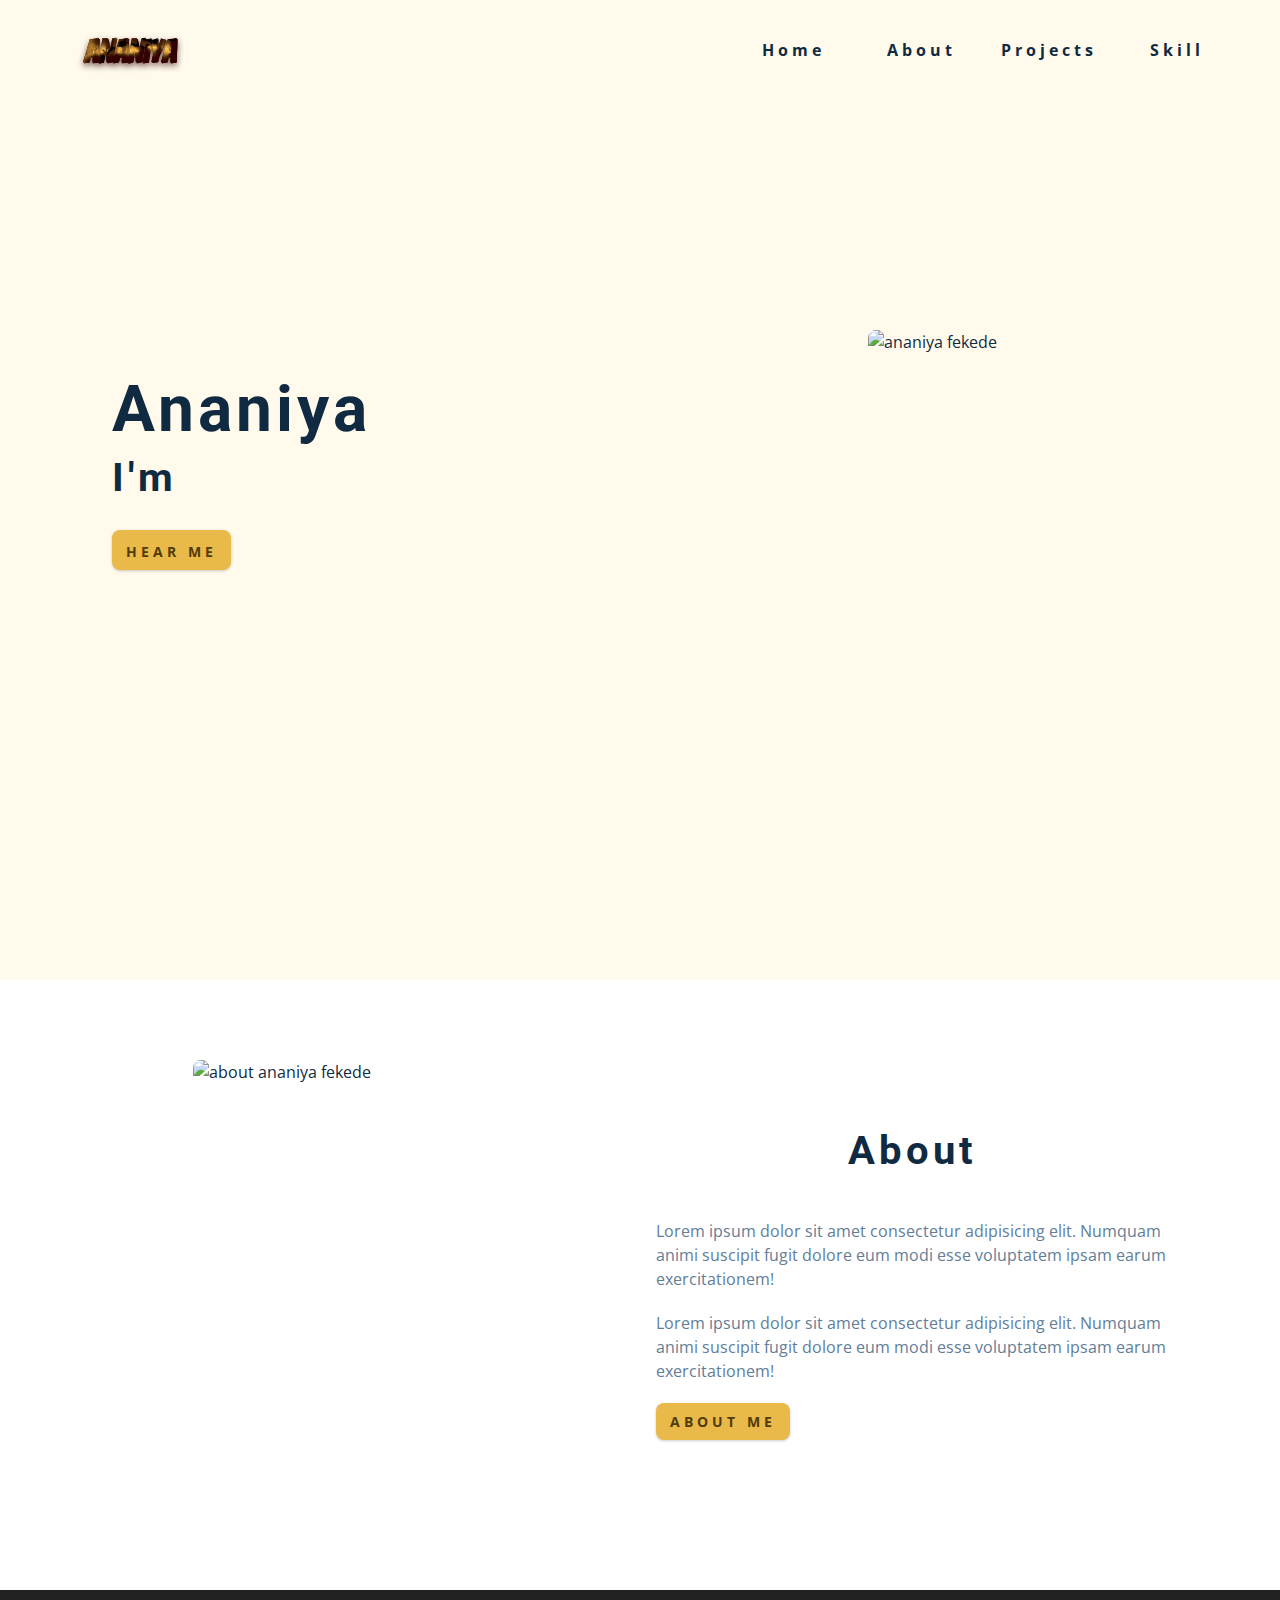
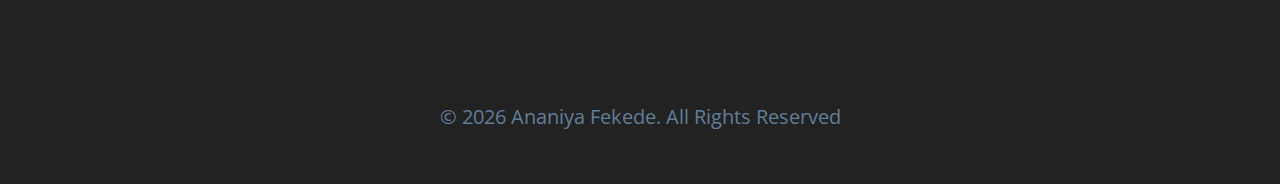
==== about.html @ 5826dfbb "Rename about.thml to about.html" ====
<!DOCTYPE html>
<html lang="en">
<head>
    <meta charset="UTF-8">
    <meta name="viewport" content="width=device-width, initial-scale=1.0">
    <title>Ananiya Fekede/home/about</title>
    <link
      rel="stylesheet"
      href="./fontawesome-free-5.12.1-web/css/all.min.css"/>
    <link rel="stylesheet" 
    href="normalize.css">
    <link rel="stylesheet" 
    href="style.css">

</head>
<body>
  <!-- navbar -->
  <nav class="nav" id="nav">
    <div class="nav-center">
      <!-- nav header -->
      <div class="nav-header">
        <img src="logo.svg" class="nav-logo" alt="nav logo" />
        <button class="nav-btn" id="nav-btn">
          <i class="fas fa-bars"></i>
        </button>
      </div>
      <!-- nav-links -->
      <ul class="nav-links">
        <li>
          <a href="index.html">home</a>
        </li>
        <li>
          <a href="about.html">about</a>
        </li>
        <li>
          <a href="projects.html">projects</a>
        </li>
        <li>
          <a href="skill.html">skill</a>
        </li>
      </ul>
    </div>
  </nav>
  <!-- end of navbar -->
  <!-- sidebar -->
  <aside class="sidebar" id="sidebar">
    <div>
      <button class="close-btn" id="close-btn">
        <i class="fas fa-times"></i>
      </button>
      <!-- nav-links -->
      <ul class="sidebar-links">
        <li>
          <a href="index.html">home</a>
        </li>
        <li>
          <a href="about.html">about</a>
        </li>
        <li>
          <a href="projects.html">projects</a>
        </li>
        <li>
          <a href="skill.html">skill</a>

        </li>
      </ul>
      <!-- social icons -->
      <ul class="social-icons">
        <li>
          <a href="https://www.twitter.com" class="social-icon">
            <i class="fab fa-facebook"></i>
          </a>
        </li>
        <li>
          <a href="https://www.twitter.com" class="social-icon">
            <i class="fab fa-linkedin"></i>
          </a>
        </li>
        <li>
          <a href="https://www.twitter.com" class="social-icon">
            <i class="fab fa-squarespace"></i>
          </a>
        </li>
        <li>
          <a href="https://www.twitter.com" class="social-icon">
            <i class="fab fa-behance"></i>
          </a>
        </li>
        <li>
          <a href="https://www.twitter.com" class="social-icon">
            <i class="fab fa-instagram"></i>
          </a>
        </li>
      </ul>
    </div>
  </aside>
  <!-- end of sidebar -->
  
<!--hero section -->

    <section class="section-center section-hero">

<!-- info for hero -->
<article class="hero-info">
<!-- title for hero -->
<h1 class="hero-title">ananiya</h1>
<!-- text for hero -->
<h4 class="hero-text">
  <h2>I'm <span class="typing span">
  </span></h2>
</h4>
<!-- btn for hero -->
<a href= "" class="btn hero-btn">hear me</a>
<!-- social media for hero -->
  <ul class="hero-social-media hero-icons">
    <li class="hero-icon"><a href=""><i class="fab fa-facebook"></i></a></li>
    <li class="hero-icon"><a href=""><i class="fab fa-twitter"></i></a></li>
    <li class="hero-icon"><a href=""><i class="fab fa-github"></i></a></li>
    <li class="hero-icon"><a href=""><i class="fab fa-linkedin"></i></a></li>
    
  </ul>
</article>

<!-- image for hero -->
<article class="hero-img">
  <img 
  src="IMG_20220618_015710_112.jpg" 
  alt="ananiya fekede"
  class="hero-photo"
  >
</article>
    </section>
<!-- end of hero section -->




<!-- about section -->

<section class="section-center section-about">
  <article class="about-img">
    <img 
    src="IMG_20220618_015710_112.jpg" 
    alt="about ananiya fekede"
    class="about-photo"
    >
  </article>
  
  
  <article class="about-info">
    <!-- about title -->
    <h2 class="title">about</h2>
    <!-- about text -->
    <p class="text">Lorem ipsum dolor sit amet consectetur adipisicing elit.
       Numquam animi suscipit fugit dolore eum modi esse
        voluptatem ipsam earum exercitationem!
    </p>
    <p class="text">Lorem ipsum dolor sit amet consectetur adipisicing elit.
      Numquam animi suscipit fugit dolore eum modi esse
       voluptatem ipsam earum exercitationem!
   </p>
   <a href="" class="btn about-btn">about me</a>
  </article>
  
  </section>
  
  
  <!-- end of about section -->



<footer class="footer">
    <!-- social icons -->
    <ul class="social-icons">
      <li>
        <a href="https://www.twitter.com" class="social-icon">
          <i class="fab fa-facebook"></i>
        </a>
      </li>
      <li>
        <a href="https://www.twitter.com" class="social-icon">
          <i class="fab fa-linkedin"></i>
        </a>
      </li>
      <li>
        <a href="https://www.twitter.com" class="social-icon">
          <i class="fab fa-squarespace"></i>
        </a>
      </li>
      <li>
        <a href="https://www.twitter.com" class="social-icon">
          <i class="fab fa-behance"></i>
        </a>
      </li>
      <li>
        <a href="https://www.twitter.com" class="social-icon">
          <i class="fab fa-instagram"></i>
        </a>
      </li>
    </ul>

    <p>&copy; <span id="date"></span> ananiya fekede. all rights reserved</p>
  </footer>
<script src="script.js"></script>
<script src="vendor/typed.js/typed.min.js"></script>
<script type="text/javascript">
  var typed = new Typed('.typing', {
    strings: ["Software engineer", "Coder", "Frontend developer"],
    loop: true,
    typeSpeed: 65,
    backSpeed: 65
  });
</script>
</body>
</html>
---- style.css ----
/*
=============== 
Fonts
===============
*/
@import url("https://fonts.googleapis.com/css?family=Open+Sans|Roboto:400,700&display=swap");

/*
=============== 
Variables
===============
*/

:root {
  /* dark shades of primary color*/
  --clr-primary-1: hsl(43, 86%, 17%);
  --clr-primary-2: hsl(43, 77%, 27%);
  --clr-primary-3: hsl(43, 72%, 37%);
  --clr-primary-4: hsl(42, 63%, 48%);
  /* primary/main color */
  --clr-primary-5: hsl(42, 78%, 60%);
  /* lighter shades of primary color */
  --clr-primary-6: hsl(43, 89%, 70%);
  --clr-primary-7: hsl(43, 90%, 76%);
  --clr-primary-8: hsl(45, 86%, 81%);
  --clr-primary-9: hsl(45, 90%, 88%);
  --clr-primary-10: hsl(45, 100%, 96%);
  /* darkest grey - used for headings */
  --clr-grey-1: hsl(209, 61%, 16%);
  --clr-grey-2: hsl(211, 39%, 23%);
  --clr-grey-3: hsl(209, 34%, 30%);
  --clr-grey-4: hsl(209, 28%, 39%);
  /* grey used for paragraphs */
  --clr-grey-5: hsl(210, 22%, 49%);
  --clr-grey-6: hsl(209, 23%, 60%);
  --clr-grey-7: hsl(211, 27%, 70%);
  --clr-grey-8: hsl(210, 31%, 80%);
  --clr-grey-9: hsl(212, 33%, 89%);
  --clr-grey-10: hsl(210, 36%, 96%);
  --clr-white: #fff;
  --ff-primary: "Roboto", sans-serif;
  --ff-secondary: "Open Sans", sans-serif;
  --transition: all 0.3s linear;
  --spacing: 0.25rem;
  --radius: 0.5rem;
  --light-shadow: 0 5px 15px rgba(0, 0, 0, 0.1);
  --dark-shadow: 0 5px 15px rgba(0, 0, 0, 0.2);
  --max-width: 1170px;
}
/*
=============== 
Global Styles
===============
*/

*,
::after,
::before {
  margin: 0;
  padding: 0;
  box-sizing: border-box;
}
body {
  font-family: var(--ff-secondary);
  background: var(--clr-white);
  color: var(--clr-grey-1);
  line-height: 1.5;
  font-size: 0.875rem;
}
ul {
  list-style-type: none;
}
a {
  text-decoration: none;
}
img:not(.nav-logo) {
  width: 100%;
  display: block;
}

h1,
h2,
h3,
h4 {
  letter-spacing: var(--spacing);
  text-transform: capitalize;
  line-height: 1.25;
  margin-bottom: 0.75rem;
  font-family: var(--ff-primary);
}
h1 {
  font-size: 3rem;
}
h2 {
  font-size: 2rem;
}
h3 {
  font-size: 1.25rem;
}
h4 {
  font-size: 0.875rem;
}
p {
  margin-bottom: 1.25rem;
  color: var(--clr-grey-5);
}
@media screen and (min-width: 800px) {
  h1 {
    font-size: 4rem;
  }
  h2 {
    font-size: 2.5rem;
  }
  h3 {
    font-size: 1.75rem;
  }
  h4 {
    font-size: 1rem;
  }
  body {
    font-size: 1rem;
  }
  h1,
  h2,
  h3,
  h4 {
    line-height: 1;
  }
}
/*  global classes */

.btn {
  text-transform: uppercase;
  background: var(--clr-primary-5);
  color: var(--clr-primary-1);
  padding: 0.375rem 0.75rem;
  letter-spacing: var(--spacing);
  display: inline-block;
  font-weight: 700;
  -webkit-transition: var(--transition);
  transition: var(--transition);
  font-size: 0.875rem;
  border: 2px solid transparent;
  cursor: pointer;
  box-shadow: 0 1px 3px rgba(0, 0, 0, 0.2);
  border-radius: var(--radius);
}
.btn:hover {
  color: var(--clr-primary-1);
  background: var(--clr-primary-7);
}
/* section */
/* .section {
  padding: 0rem 5rem;
} */

.section-center {
  padding: 0rem 2rem;
}
@media screen and (min-width: 992px) {
  .section-center {
    padding:0 5rem;
  }
}


@media screen and (min-width: 1170px) {
  .section-center {
    padding:0 7rem;
  }
}
.bg-grey {
  background: var(--clr-grey-10);
}

/* added during recording */


/*
=============== 
Navbar
===============
*/
.nav-links {
  display: none;
}
.nav {
  height: 5rem;
  padding: 1rem;
  display: grid;
  -webkit-box-align: center;
  align-items: center;
  -webkit-transition: var(--transition);
  transition: var(--transition);
}
.nav-center {
  width: 100%;
  max-width: 1170px;
  margin: 0 auto;
}
.nav-header {
  display: grid;
  grid-template-columns: auto 1fr;
  -webkit-box-align: center;
  align-items: center;
}
.nav-btn {
  background: transparent;
  border-color: transparent;
  color: var(--clr-primary-5);
  font-size: 2rem;
  cursor: pointer;
  justify-self: end;
}
@media screen and (min-width: 768px) {
  .nav {
    background: var(--clr-primary-10);
  }
  .nav-btn {
    display: none;
  }
  .nav-links {
    display: grid;
    grid-template-columns: repeat(4, 1fr);
    justify-items: center;
    -webkit-column-gap: 2rem;
    -moz-column-gap: 2rem;
    column-gap: 2rem;
    justify-self: end;
  }
  .nav-links a {
    text-transform: capitalize;
    color: var(--clr-grey-1);
    font-weight: bold;
    letter-spacing: var(--spacing);
    -webkit-transition: var(--transition);
    transition: var(--transition);
  }
  .nav-links a:hover {
    color: var(--clr-primary-5);
  }
  .nav-center {
    display: grid;
    grid-template-columns: auto 1fr;
    -webkit-box-align: center;
    align-items: center;
  }
}
/* fixed navbar */
.navbar-fixed {
  position: fixed;
  top: 0;
  left: 0;
  width: 100%;
  background: var(--clr-white);
  z-index: 2;
  box-shadow: var(--light-shadow);
}
/*
=============== 
Sidebar
===============
*/
.sidebar {
  position: fixed;
  top: 0;
  left: 0;
  width: 100%;
  height: 100%;
  background: var(--clr-grey-10);
  z-index: 4;
  display: grid;
  /* align-items: center;
  justify-content: center; */
  place-items: center;
  -webkit-transition: var(--transition);
  transition: var(--transition);
  /* add later */
  -webkit-transform: translateX(-100%);
  transform: translateX(-100%);
}
/* toggle sidebar */
.show-sidebar {
  -webkit-transform: translateX(0);
  transform: translateX(0);
}
.sidebar-links {
  text-align: center;
}
.sidebar-links a {
  font-size: 2rem;
  text-transform: capitalize;
  -webkit-transition: var(--transition);
  transition: var(--transition);
  color: var(--clr-grey-5);
  letter-spacing: var(--spacing);
  display: inline-block;
  margin-bottom: 1.5rem;
}
.sidebar-links a:hover {
  color: var(--clr-primary-5);
}
.social-icons {
  display: grid;
  margin-top: 3rem;
  width: 20rem;
  grid-template-columns: repeat(5, 1fr);
  justify-items: center;
}
.social-icon {
  font-size: 1.5rem;
  color: var(--clr-grey-1);
  -webkit-transition: var(--transition);
  transition: var(--transition);
}
.social-icon:hover {
  color: var(--clr-primary-5);
}
.close-btn {
  position: absolute;
  top: 1rem;
  right: 1rem;
  font-size: 3rem;
  background: transparent;
  border: transparent;
  -webkit-transition: var(--transition);
  transition: var(--transition);
  color: #bb2525;
  cursor: pointer;
}
.close-btn:hover {
  color: #e66b6b;
}

/*
=============== 
Hero
===============
*/
/* underline added to globals */

.section-hero{
  min-height: 100vh;
  background:linear-gradient(rgba(241, 213, 128, 0.5),rgb(241, 213, 128,.5)),url("IMG_20220618_015710_112.jpg") center/cover fixed no-repeat;
  display: grid;
  grid-template-columns: 1fr;
  grid-template-rows: 1fr;
  justify-content: center;
  align-items: center;
}

.hero-title{
  color: var(--clr-grey-1);
  margin-bottom: 1rem;

}

.hero-text{
  margin-bottom: 1rem;
  color: var(--clr-grey-5);
  line-height: 1.25;
}
.hero-btn{
  margin-top: 1.25rem;
  padding-top:.6rem ;
}

.span{
  font-size: 1.75rem;
  color: limegreen;
}
.hero-img{
 display: none;
}

.hero-social-media{
  display: grid;
  grid-template-columns: repeat(4,1fr);
  grid-template-rows: 1fr;
  padding: 1rem;
  margin-top: 5rem;

}

.hero-icon a{
  font-size:1.75rem;
  color: var(--clr-grey-1);
  transition: var(--transition);
}

.hero-icon a:hover{
  color: var(--clr-primary-5);
}

@media screen and (min-width:768px) {

  .section-hero{
    min-height: 100vh;
    background: var(--clr-primary-10);
    display: grid;
    grid-template-columns: 1fr 1fr;
    grid-template-rows: 1fr;
    gap: 2rem;
    justify-content: space-between;
    align-items: center;
  }
  
  .hero-img{
display: flex;
width: 300px;
height: 400px;
justify-self: flex-end;
border-radius: var(--radius);
overflow: hidden;
  }

  .hero-photo{
    object-fit: cover;
  }


}


/*
=============== 
About
===============
*/
/* section title added to globals */
.section-about{
  min-height: 60vh;
  background: var(--clr-gray-10);
  display: grid;
  grid-template-columns: 1fr;
  grid-template-rows: 1fr 1fr;
  justify-content: space-between;
  padding-bottom:5rem;
  padding-top:5rem;

}

.title{
 text-align: center;
 margin: 0 0 3rem 0;
}

.about-img{
display: flex;
margin: 0 auto;
width: 100%;
height: 450px;
border-radius: var(--radius);
overflow: hidden;
}


@media screen and (min-width:768px) {
  .section-about{

    grid-template-columns: 1fr 1fr;
    grid-template-rows: 1fr ;
    gap: 2rem;
    
  }

  .about-img{
    width: 350px;

  }
  
  .about-info{
    align-self: center;
  }
}
/*
=============== 
Services
===============
*/
/* small screen layout setup */
/* bg-grey in globals */

.section{
  padding-top:5rem;
  padding-bottom:5rem ;
  
}

.service {
  background: var(--clr-white);
  padding: 3rem 1.5rem;
  margin-bottom: 2rem;
  border-radius: var(--radius);
  text-align: center;
  -webkit-transition: var(--transition);
  transition: var(--transition);
}
.service-icon {
  font-size: 2rem;
  margin-bottom: 1.5rem;
}
.service p {
  -webkit-transition: var(--transition);
  transition: var(--transition);
}
.service:hover {
  background: var(--clr-primary-5);
  color: var(--clr-white);
}
.service:hover p {
  color: var(--clr-white);
}
@media screen and (min-width: 676px) {
  .services-center {
    display: grid;
    grid-template-columns: repeat( auto-fill , minmax(45%, 400px));
    justify-content: space-evenly;
  gap: 2rem;

  }
}


/*
=============== 
Projects
===============
*/

.poject-container{
  
  height: 250px; 
  display: grid;
  grid-template-columns: 1fr;
  grid-template-rows: 1fr;
  margin: 2rem 0;
  
  
}
.project-img-container{
  border-radius: var(--radius);
  width: 100%;
  height: 100%;
  overflow: hidden;
  position: relative;
}

.project-img-container:hover{
  border: .3rem solid var(--clr-primary-5);
}

.project-img-container::before{
content: "";
position: absolute;
inset: 0px;
background: var(--clr-primary-5);
opacity: 0.0;
}

.project-img-container:hover::before
{
inset: 10px;
opacity: 0.1;

}


.project-img-container:hover::after
{
content: "ak";
position: absolute;
inset: 0px;
display: flex;
align-items: center;
justify-content: center;
}


.project-img{
  width: 100%;
  height: 100%;
  object-fit: cover;
  display: block;
  
}

@media screen and (min-width: 676px) {
  .projects-section{
    display: grid;
    grid-template-columns: repeat( auto-fill , minmax( 300px,47%));
    justify-content: space-evenly;
    gap: 2rem;

  }
}

/*
=============== 
Connect
===============
*/




/*
=============== 
Skills
===============
*/
@media screen and (min-width: 768px) {
  .skills-center {
    padding:0 20%;
    display: grid;
    grid-template-columns: 1fr;
    -webkit-column-gap: 2rem;
    -moz-column-gap: 2rem;
    column-gap: 2rem;
  }
}
.skills {
  background: var(--clr-primary-9);
}
.section-title > h2{
  text-align: center;
}

.skills h3 {
  margin: 1.5rem 0;
  color: var(--clr-primary-1);
}
.skill {
  margin-bottom: 1.25rem;
}
.skill p {
  margin-bottom: 0.5rem;
  text-transform: capitalize;
  color: var(--clr-primary-1);
}
.skill-container {
  background: var(--clr-white);
  height: 1rem;
  width: 100%;
  border-radius: var(--radius);
  position: relative;
}
.skill-value {
  position: absolute;
  top: 0;
  left: 0;
  background: var(--clr-primary-5);
  height: 100%;
  width: 50%;
  border-radius: var(--radius);
}
.value-70 {
  width: 60%;
}
.value-80 {
  width: 40%;
}
.skill-text {
  position: absolute;
  top: -2rem;
  left: 50%;
  -webkit-transform: translateX(-50%);
  transform: translateX(-50%);
}
.skill-text-70 {
  left: 60%;
}
.skill-text-80 {
  left: 40%;
}


/*
=============== 
Footer
===============
*/

.footer {
  padding-bottom: 2rem;
  background: #222;
  display: grid;
  place-items: center;
}
.footer .social-icons {
  margin-bottom: 2rem;
  display: flex;
  width: 250px;
  justify-content: space-evenly;
  align-items: center;
  padding-top: 2rem;
}
.footer .social-icon {
  color: var(--clr-primary-5);
}
.footer .social-icon:hover {
  color: var(--clr-primary-10);
}
.footer p {
  font-size: 1.25rem;
  text-transform: capitalize;
}
/*
=============== 
Single Page
===============
*/

/*
=============== 
Products Page
===============
*/
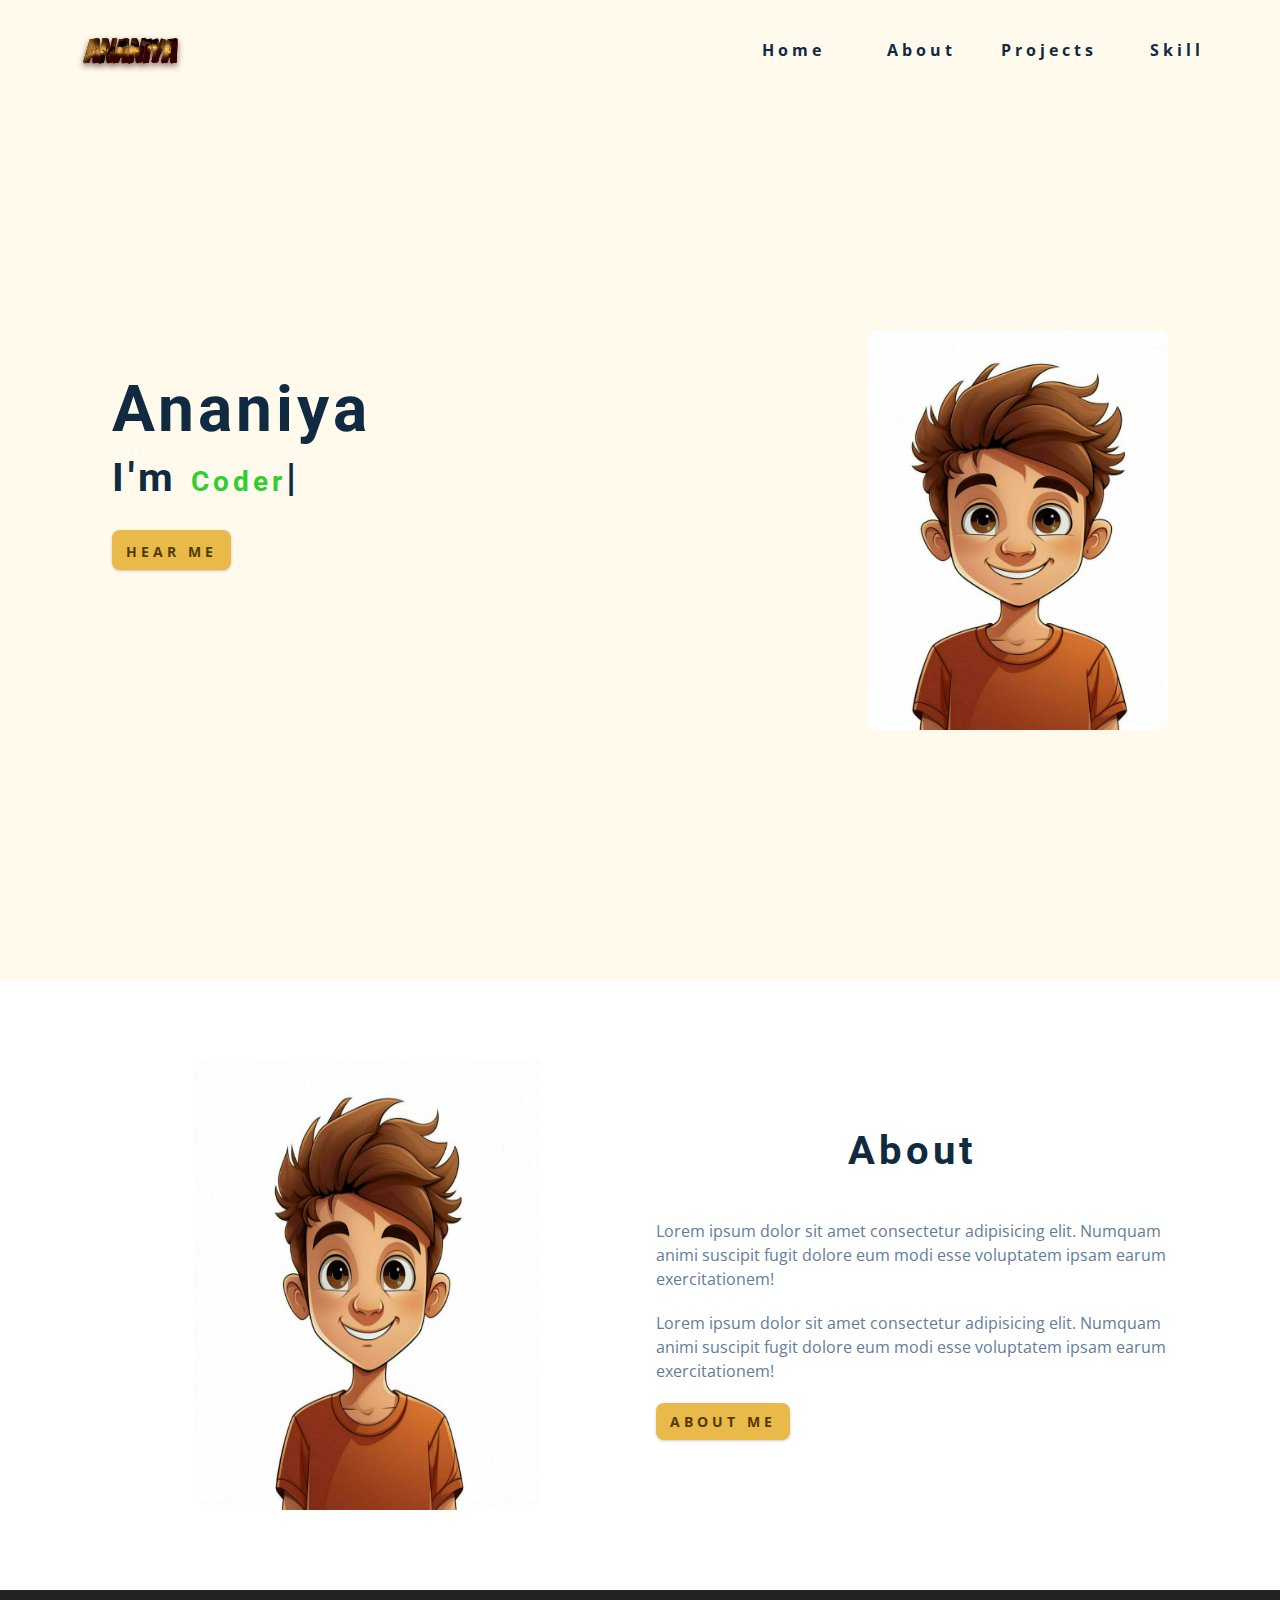
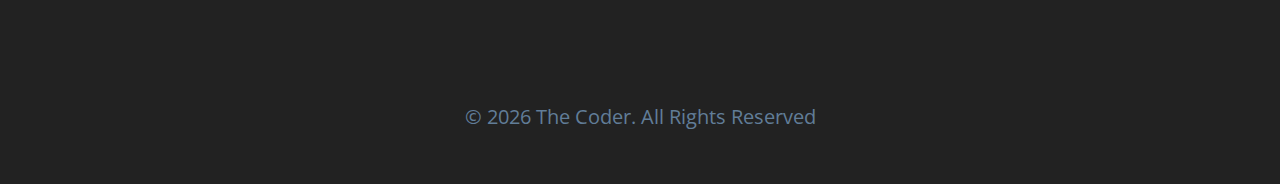
==== commit 3a3b5c3b: "l" ====
--- a/about.html
+++ b/about.html
@@ -3,7 +3,7 @@
 <head>
     <meta charset="UTF-8">
     <meta name="viewport" content="width=device-width, initial-scale=1.0">
-    <title>Ananiya Fekede/home/about</title>
+    <title>the coder/home/about</title>
     <link
       rel="stylesheet"
       href="./fontawesome-free-5.12.1-web/css/all.min.css"/>
@@ -124,7 +124,7 @@
 <!-- image for hero -->
 <article class="hero-img">
   <img 
-  src="IMG_20220618_015710_112.jpg" 
+  src="peortfolio.jpg" 
   alt="ananiya fekede"
   class="hero-photo"
   >
@@ -140,7 +140,7 @@
 <section class="section-center section-about">
   <article class="about-img">
     <img 
-    src="IMG_20220618_015710_112.jpg" 
+    src="peortfolio.jpg" 
     alt="about ananiya fekede"
     class="about-photo"
     >
@@ -199,7 +199,7 @@
       </li>
     </ul>
 
-    <p>&copy; <span id="date"></span> ananiya fekede. all rights reserved</p>
+    <p>&copy; <span id="date"></span> the coder. all rights reserved</p>
   </footer>
 <script src="script.js"></script>
 <script src="vendor/typed.js/typed.min.js"></script>
